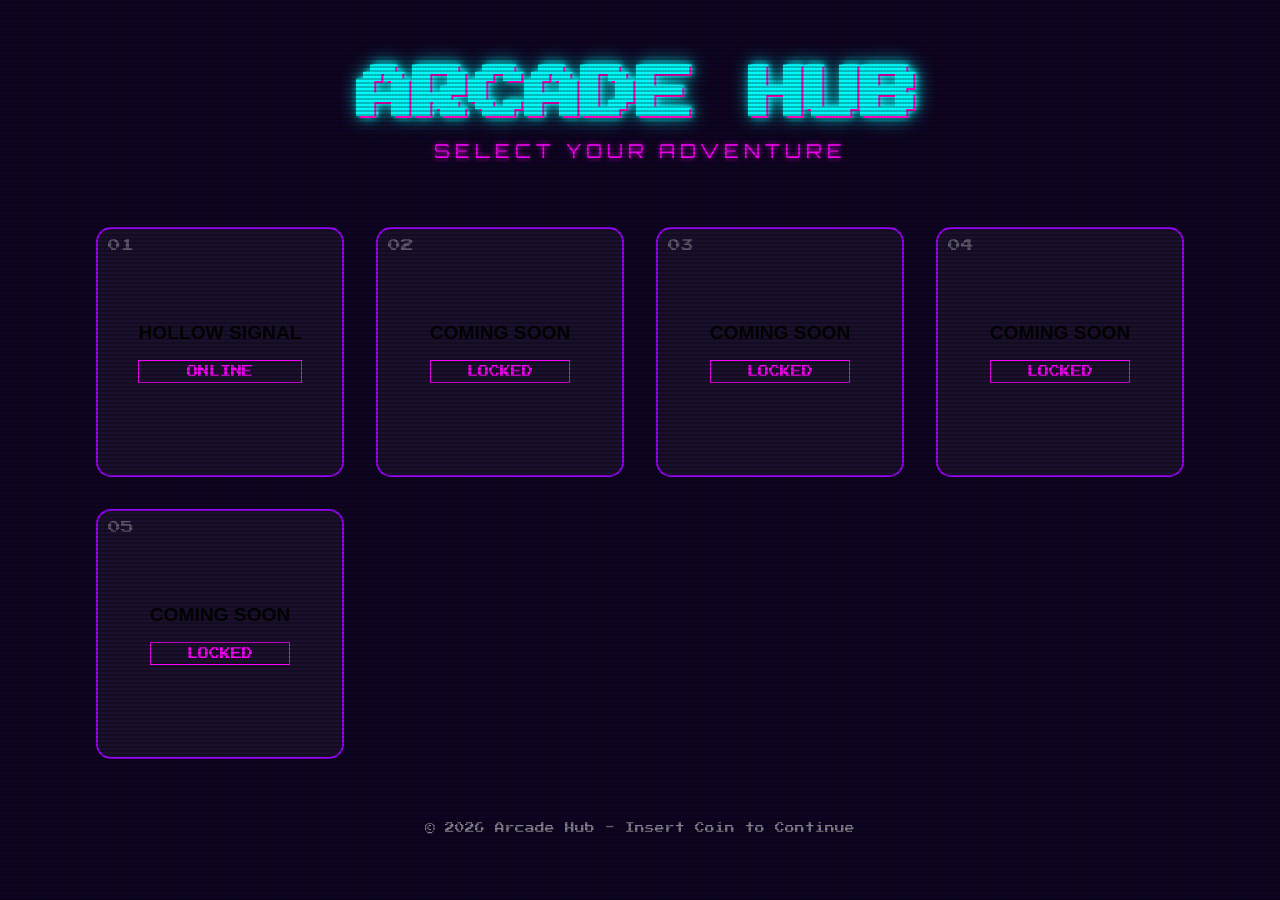
==== index.html @ dd2bd5eb "Initial commit of HOLLOW SIGNAL game files including HTML, CSS, and JavaScript." ====
<!DOCTYPE html>
<html lang="en">
<head>
    <meta charset="UTF-8">
    <meta name="viewport" content="width=device-width, initial-scale=1.0">
    <title>Arcade Hub</title>
    <link rel="stylesheet" href="style.css">
    <link href="https://fonts.googleapis.com/css2?family=Press+Start+2P&family=Orbitron:wght@400;700&display=swap" rel="stylesheet">
</head>
<body>
    <div class="scanlines"></div>
    <div class="container">
        <header>
            <h1 class="glitch" data-text="ARCADE HUB">ARCADE HUB</h1>
            <p class="subtitle">SELECT YOUR ADVENTURE</p>
        </header>

        <main class="game-grid">
            <button class="game-card" id="game-1" onclick="window.location.href='HOLLOW SIGNAL/index.html'">
                <div class="card-content">
                    <span class="game-number">01</span>
                    <h2 class="game-title">HOLLOW SIGNAL</h2>
                    <div class="status">ONLINE</div>
                </div>
            </button>
            <button class="game-card" id="game-2">
                <div class="card-content">
                    <span class="game-number">02</span>
                    <h2 class="game-title">COMING SOON</h2>
                    <div class="status">LOCKED</div>
                </div>
            </button>
            <button class="game-card" id="game-3">
                <div class="card-content">
                    <span class="game-number">03</span>
                    <h2 class="game-title">COMING SOON</h2>
                    <div class="status">LOCKED</div>
                </div>
            </button>
            <button class="game-card" id="game-4">
                <div class="card-content">
                    <span class="game-number">04</span>
                    <h2 class="game-title">COMING SOON</h2>
                    <div class="status">LOCKED</div>
                </div>
            </button>
            <button class="game-card" id="game-5">
                <div class="card-content">
                    <span class="game-number">05</span>
                    <h2 class="game-title">COMING SOON</h2>
                    <div class="status">LOCKED</div>
                </div>
            </button>
        </main>

        <footer>
            <p>&copy; 2026 Arcade Hub - Insert Coin to Continue</p>
        </footer>
    </div>
</body>
</html>
---- style.css ----
:root {
    --bg-color: #0d0221;
    --neon-pink: #ff00ff;
    --neon-blue: #00ffff;
    --neon-purple: #9d00ff;
    --text-color: #ffffff;
    --card-bg: rgba(255, 255, 255, 0.05);
}

* {
    margin: 0;
    padding: 0;
    box-sizing: border-box;
}

body {
    background-color: var(--bg-color);
    color: var(--text-color);
    font-family: 'Orbitron', sans-serif;
    min-height: 100vh;
    display: flex;
    justify-content: center;
    align-items: center;
    overflow-x: hidden;
}

/* CRT Scanline Effect */
.scanlines {
    position: fixed;
    top: 0;
    left: 0;
    width: 100%;
    height: 100%;
    background: linear-gradient(
        rgba(18, 16, 16, 0) 50%,
        rgba(0, 0, 0, 0.25) 50%
    ), linear-gradient(
        90deg,
        rgba(255, 0, 0, 0.06),
        rgba(0, 255, 0, 0.02),
        rgba(0, 0, 255, 0.06)
    );
    background-size: 100% 4px, 3px 100%;
    pointer-events: none;
    z-index: 100;
}

.container {
    width: 90%;
    max-width: 1200px;
    text-align: center;
    padding: 2rem;
    z-index: 1;
}

header {
    margin-bottom: 4rem;
}

h1 {
    font-family: 'Press Start 2P', cursive;
    font-size: 3.5rem;
    margin-bottom: 1rem;
    color: var(--neon-blue);
    text-shadow: 
        0 0 5px var(--neon-blue),
        0 0 10px var(--neon-blue),
        0 0 20px var(--neon-blue);
}

.subtitle {
    font-size: 1.2rem;
    letter-spacing: 5px;
    color: var(--neon-pink);
    text-shadow: 0 0 5px var(--neon-pink);
}

.game-grid {
    display: grid;
    grid-template-columns: repeat(auto-fit, minmax(200px, 1fr));
    gap: 2rem;
    margin-bottom: 4rem;
}

.game-card {
    background: var(--card-bg);
    border: 2px solid var(--neon-purple);
    border-radius: 15px;
    padding: 2rem;
    cursor: pointer;
    transition: all 0.3s ease;
    position: relative;
    overflow: hidden;
    backdrop-filter: blur(5px);
    display: flex;
    flex-direction: column;
    align-items: center;
    justify-content: center;
    min-height: 250px;
}

.game-card:hover {
    transform: translateY(-10px) scale(1.05);
    border-color: var(--neon-blue);
    box-shadow: 0 0 20px var(--neon-blue);
    background: rgba(0, 255, 255, 0.1);
}

.game-number {
    position: absolute;
    top: 10px;
    left: 10px;
    font-family: 'Press Start 2P', cursive;
    font-size: 0.8rem;
    color: rgba(255, 255, 255, 0.3);
}

.game-title {
    font-size: 1.2rem;
    margin-bottom: 1rem;
    transition: color 0.3s ease;
}

.game-card:hover .game-title {
    color: var(--neon-blue);
}

.status {
    font-family: 'Press Start 2P', cursive;
    font-size: 0.7rem;
    padding: 5px 10px;
    border: 1px solid var(--neon-pink);
    color: var(--neon-pink);
}

.game-card:hover .status {
    background: var(--neon-pink);
    color: #000;
}

footer {
    font-family: 'Press Start 2P', cursive;
    font-size: 0.6rem;
    color: rgba(255, 255, 255, 0.5);
}

/* Glitch Effect for Title */
.glitch {
    position: relative;
}

.glitch::before,
.glitch::after {
    content: attr(data-text);
    position: absolute;
    top: 0;
    left: 0;
    width: 100%;
    height: 100%;
}

.glitch::before {
    left: 2px;
    text-shadow: -2px 0 #ff00c1;
    clip: rect(44px, 450px, 56px, 0);
    animation: glitch-anim 5s infinite linear alternate-reverse;
}

.glitch::after {
    left: -2px;
    text-shadow: -2px 0 #00fff9, 2px 2px #ff00c1;
    animation: glitch-anim2 1s infinite linear alternate-reverse;
}

@keyframes glitch-anim {
    0% { clip: rect(31px, 9999px, 94px, 0); }
    20% { clip: rect(62px, 9999px, 42px, 0); }
    40% { clip: rect(16px, 9999px, 78px, 0); }
    60% { clip: rect(11px, 9999px, 13px, 0); }
    80% { clip: rect(85px, 9999px, 40px, 0); }
    100% { clip: rect(27px, 9999px, 36px, 0); }
}

@keyframes glitch-anim2 {
    0% { clip: rect(67px, 9999px, 100px, 0); }
    20% { clip: rect(24px, 9999px, 2px, 0); }
    40% { clip: rect(81px, 9999px, 92px, 0); }
    60% { clip: rect(10px, 9999px, 45px, 0); }
    80% { clip: rect(15px, 9999px, 72px, 0); }
    100% { clip: rect(54px, 9999px, 83px, 0); }
}

/* Response for small screens */
@media (max-width: 768px) {
    h1 {
        font-size: 2rem;
    }
    .game-grid {
        grid-template-columns: 1fr;
    }
}
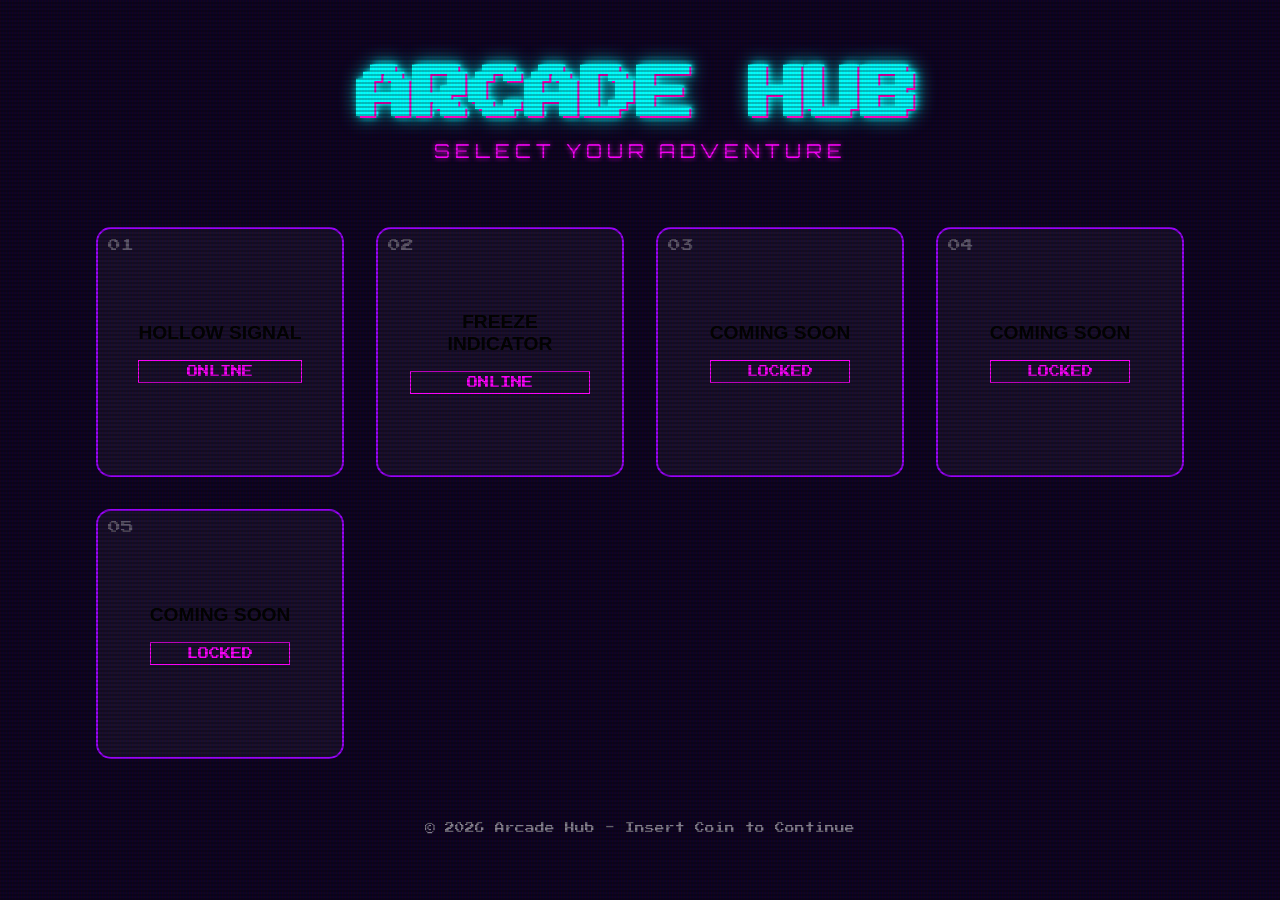
==== commit 7bdf236c: "Update game card for FREEZE INDICATOR with new title and status; add navigation link" ====
--- a/index.html
+++ b/index.html
@@ -23,11 +23,11 @@
                     <div class="status">ONLINE</div>
                 </div>
             </button>
-            <button class="game-card" id="game-2">
+            <button class="game-card" id="game-2" onclick="window.location.href='FREEZE INDICATOR/index.html'">
                 <div class="card-content">
                     <span class="game-number">02</span>
-                    <h2 class="game-title">COMING SOON</h2>
-                    <div class="status">LOCKED</div>
+                    <h2 class="game-title">FREEZE INDICATOR</h2>
+                    <div class="status">ONLINE</div>
                 </div>
             </button>
             <button class="game-card" id="game-3">
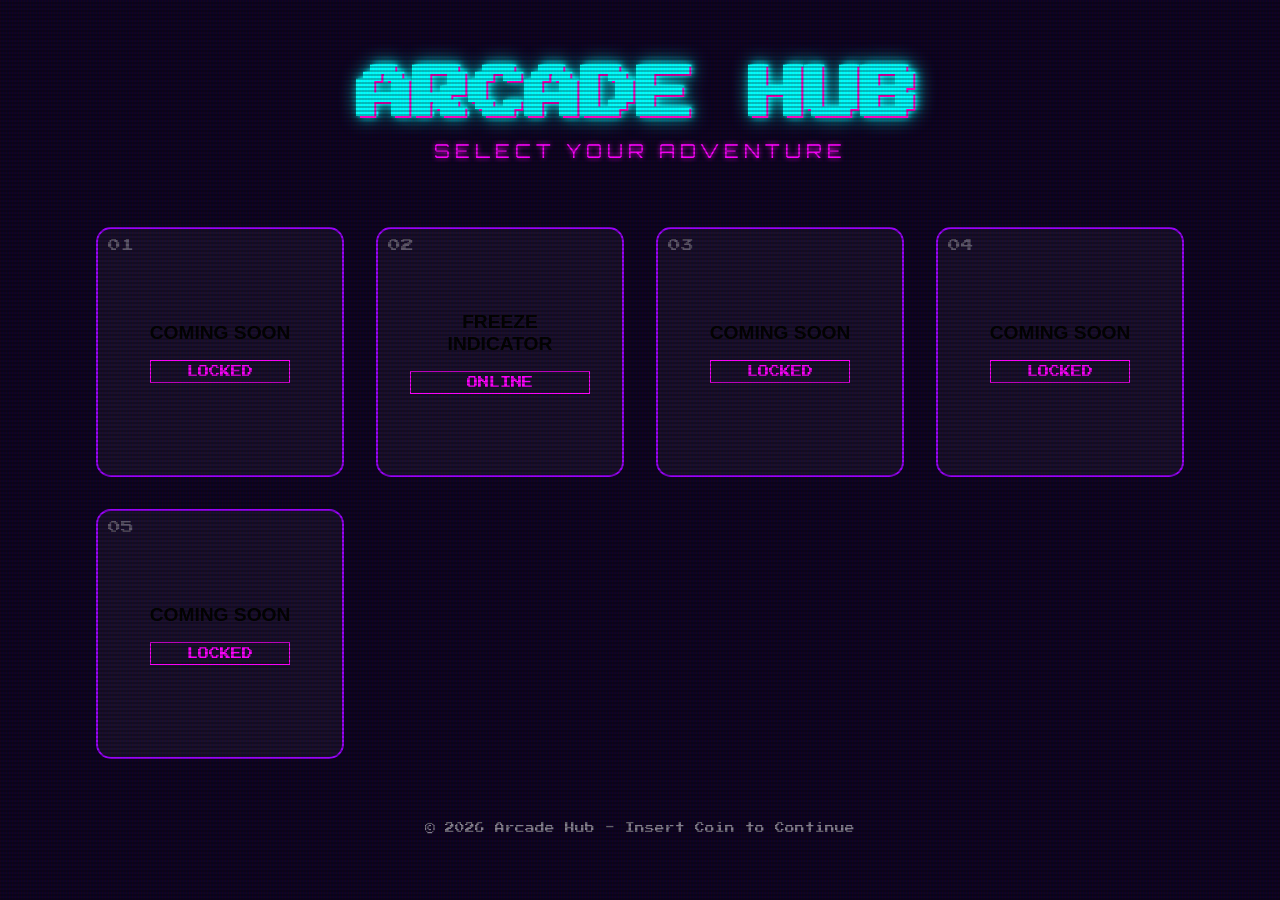
==== commit d65aa3c1: "Update HOLLOW SIGNAL game card to indicate "COMING SOON" status and lock navigation" ====
--- a/index.html
+++ b/index.html
@@ -16,11 +16,11 @@
         </header>
 
         <main class="game-grid">
-            <button class="game-card" id="game-1" onclick="window.location.href='HOLLOW SIGNAL/index.html'">
+            <button class="game-card" id="game-1">
                 <div class="card-content">
                     <span class="game-number">01</span>
-                    <h2 class="game-title">HOLLOW SIGNAL</h2>
-                    <div class="status">ONLINE</div>
+                    <h2 class="game-title">COMING SOON</h2>
+                    <div class="status">LOCKED</div>
                 </div>
             </button>
             <button class="game-card" id="game-2" onclick="window.location.href='FREEZE INDICATOR/index.html'">
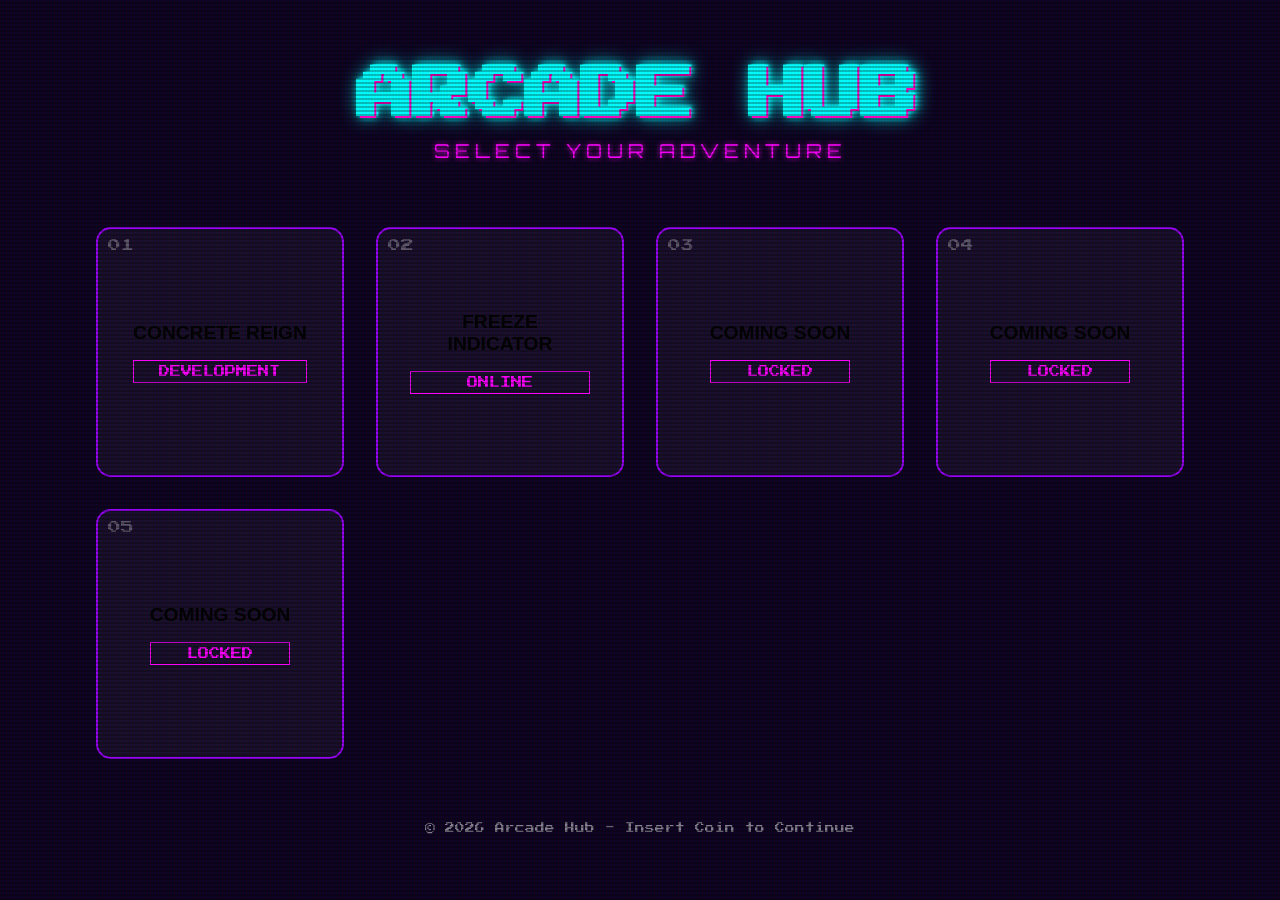
==== commit 5c855e4d: "Add CONCRETE REIGN game files including HTML, CSS, and JavaScript; update game card in index.html to" ====
--- a/index.html
+++ b/index.html
@@ -16,11 +16,11 @@
         </header>
 
         <main class="game-grid">
-            <button class="game-card" id="game-1">
+            <button class="game-card" id="game-1" onclick="window.location.href='CONCRETE REIGN/index.html'">
                 <div class="card-content">
                     <span class="game-number">01</span>
-                    <h2 class="game-title">COMING SOON</h2>
-                    <div class="status">LOCKED</div>
+                    <h2 class="game-title">CONCRETE REIGN</h2>
+                    <div class="status">DEVELOPMENT</div>
                 </div>
             </button>
             <button class="game-card" id="game-2" onclick="window.location.href='FREEZE INDICATOR/index.html'">
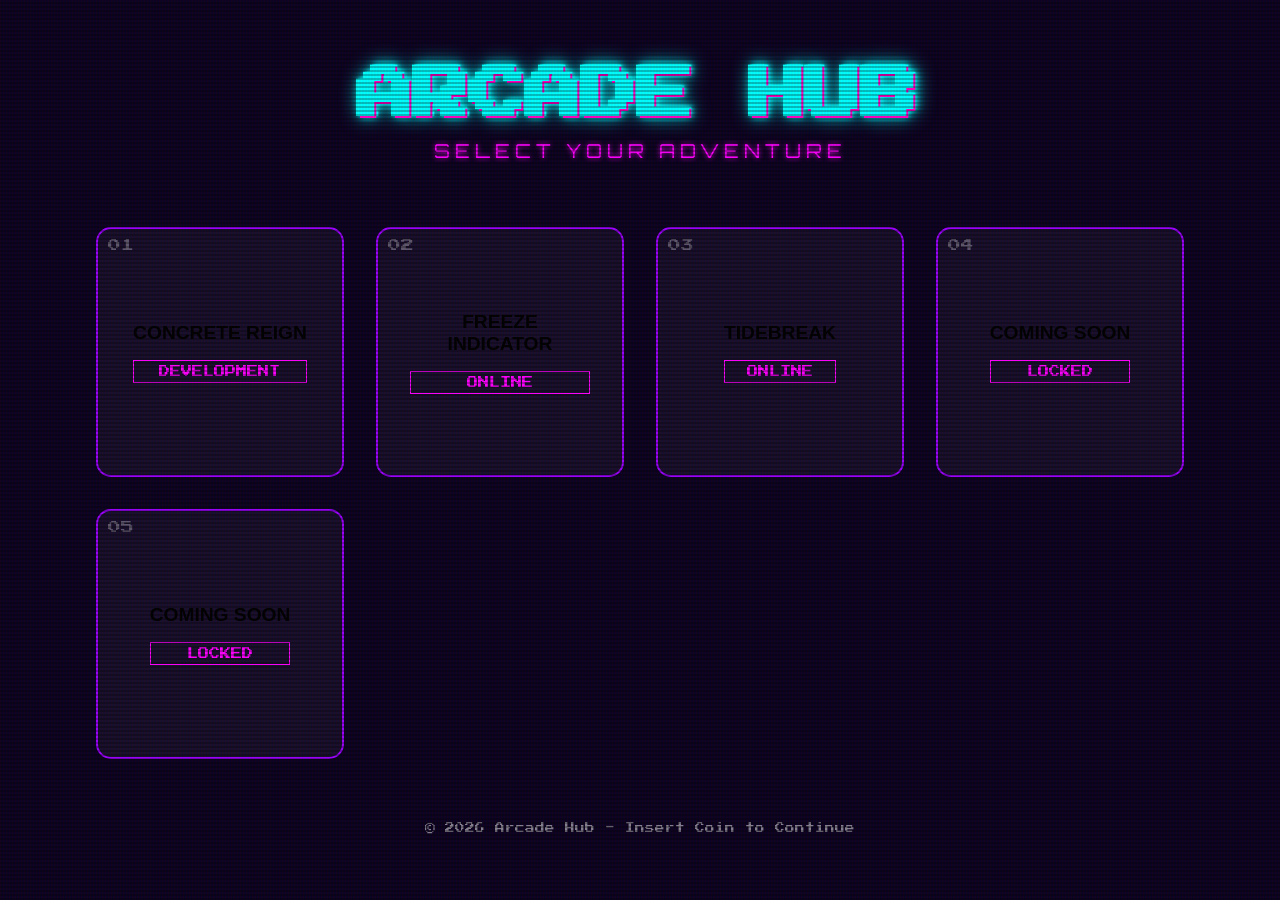
==== commit 2bb5b2b5: "Add core stylesheet for TIDEBREAK: Legacy of the Storms - Implemented base styles including typograp" ====
--- a/index.html
+++ b/index.html
@@ -30,11 +30,11 @@
                     <div class="status">ONLINE</div>
                 </div>
             </button>
-            <button class="game-card" id="game-3">
+            <button class="game-card" id="game-3" onclick="window.location.href='TIDEBREAK/index.html'">
                 <div class="card-content">
                     <span class="game-number">03</span>
-                    <h2 class="game-title">COMING SOON</h2>
-                    <div class="status">LOCKED</div>
+                    <h2 class="game-title">TIDEBREAK</h2>
+                    <div class="status">ONLINE</div>
                 </div>
             </button>
             <button class="game-card" id="game-4">
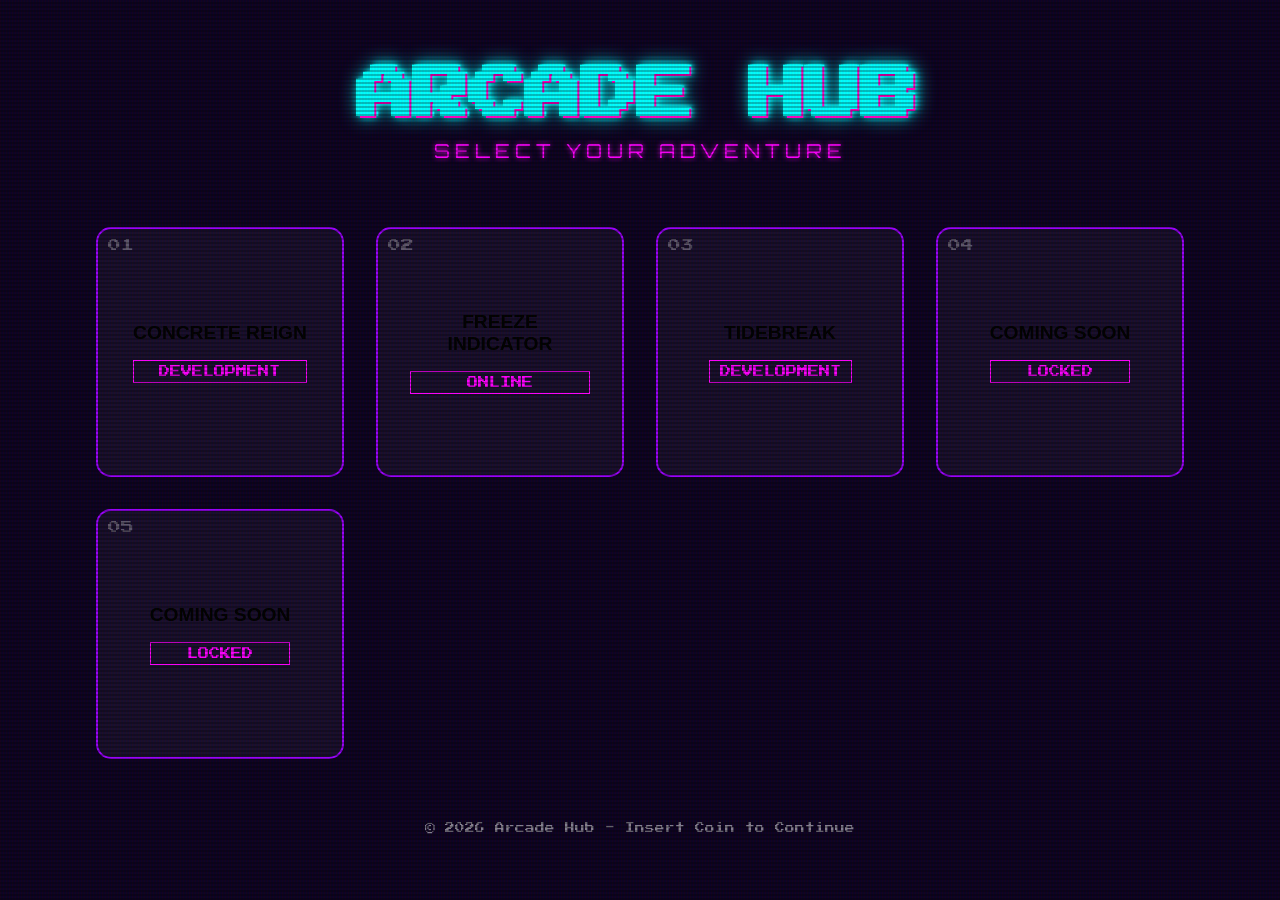
==== commit a3748a2a: "Add screen transition overlay, action menu styles, and update game status in HTML" ====
--- a/index.html
+++ b/index.html
@@ -34,7 +34,7 @@
                 <div class="card-content">
                     <span class="game-number">03</span>
                     <h2 class="game-title">TIDEBREAK</h2>
-                    <div class="status">ONLINE</div>
+                    <div class="status">DEVELOPMENT</div>
                 </div>
             </button>
             <button class="game-card" id="game-4">
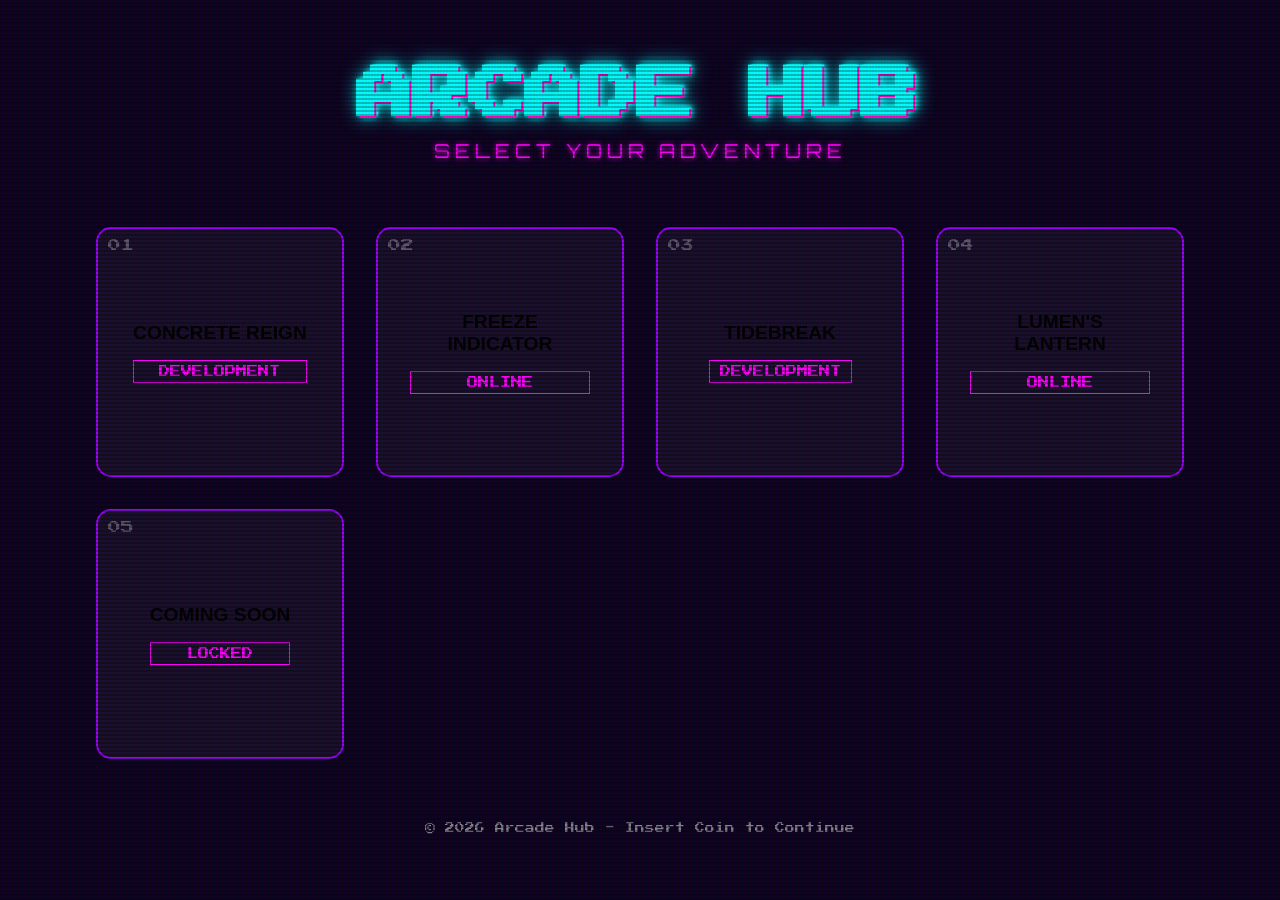
==== commit a24d0bbb: "Add level definitions, player class, and stylesheet for Lumen's Lantern - Created levels.js to defin" ====
--- a/index.html
+++ b/index.html
@@ -37,11 +37,11 @@
                     <div class="status">DEVELOPMENT</div>
                 </div>
             </button>
-            <button class="game-card" id="game-4">
+            <button class="game-card" id="game-4" onclick="window.location.href='LUMEN\'S LANTERN/index.html'">
                 <div class="card-content">
                     <span class="game-number">04</span>
-                    <h2 class="game-title">COMING SOON</h2>
-                    <div class="status">LOCKED</div>
+                    <h2 class="game-title">LUMEN'S LANTERN</h2>
+                    <div class="status">ONLINE</div>
                 </div>
             </button>
             <button class="game-card" id="game-5">
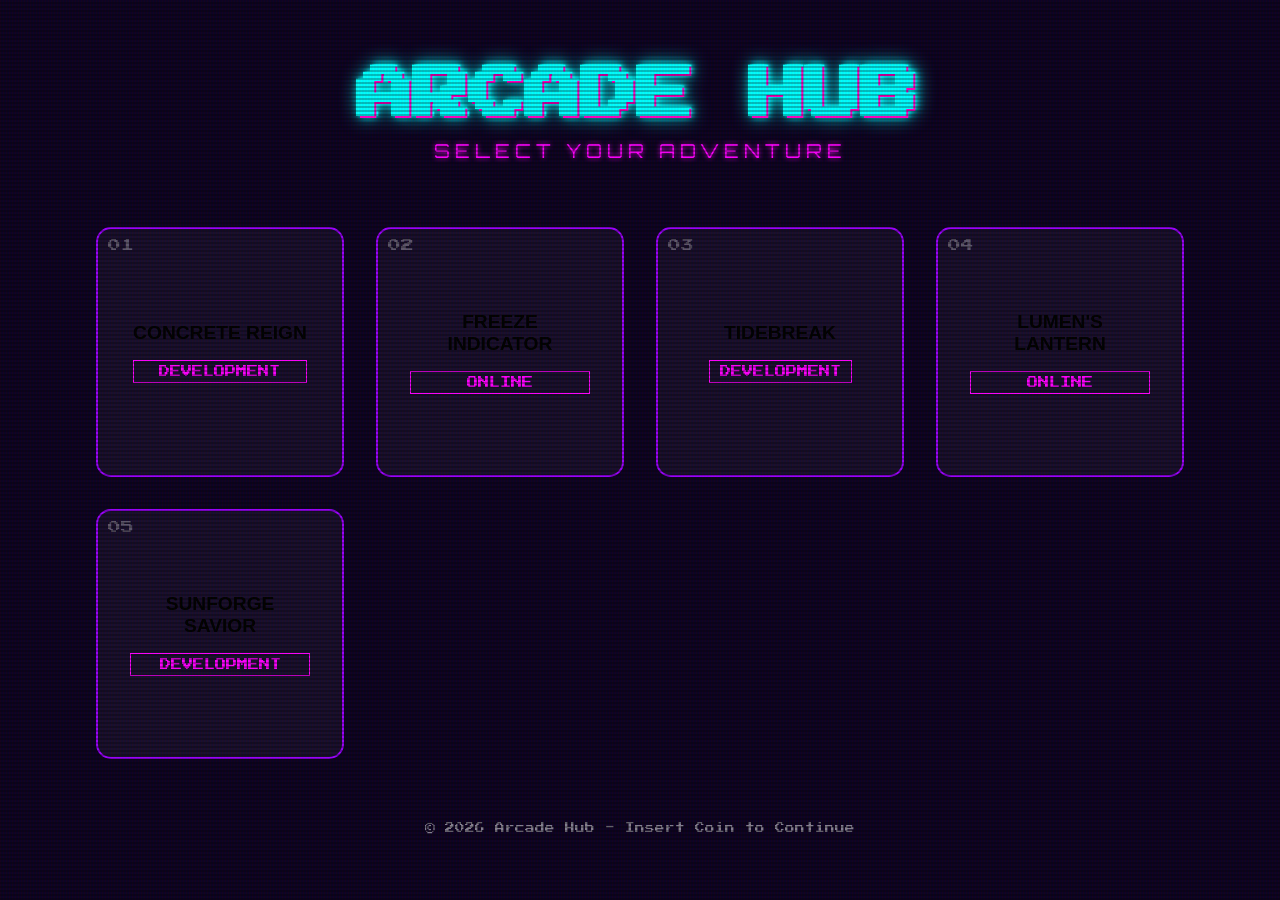
==== commit eb2143ae: "Add UI and styling for game interface and loading screen - Implemented UI functionality in ui.js for" ====
--- a/index.html
+++ b/index.html
@@ -44,11 +44,11 @@
                     <div class="status">ONLINE</div>
                 </div>
             </button>
-            <button class="game-card" id="game-5">
+            <button class="game-card" id="game-5" onclick="window.location.href='ICARUS SUNFORGE SAVIOR/index.html'">
                 <div class="card-content">
                     <span class="game-number">05</span>
-                    <h2 class="game-title">COMING SOON</h2>
-                    <div class="status">LOCKED</div>
+                    <h2 class="game-title">SUNFORGE SAVIOR</h2>
+                    <div class="status">DEVELOPMENT</div>
                 </div>
             </button>
         </main>
